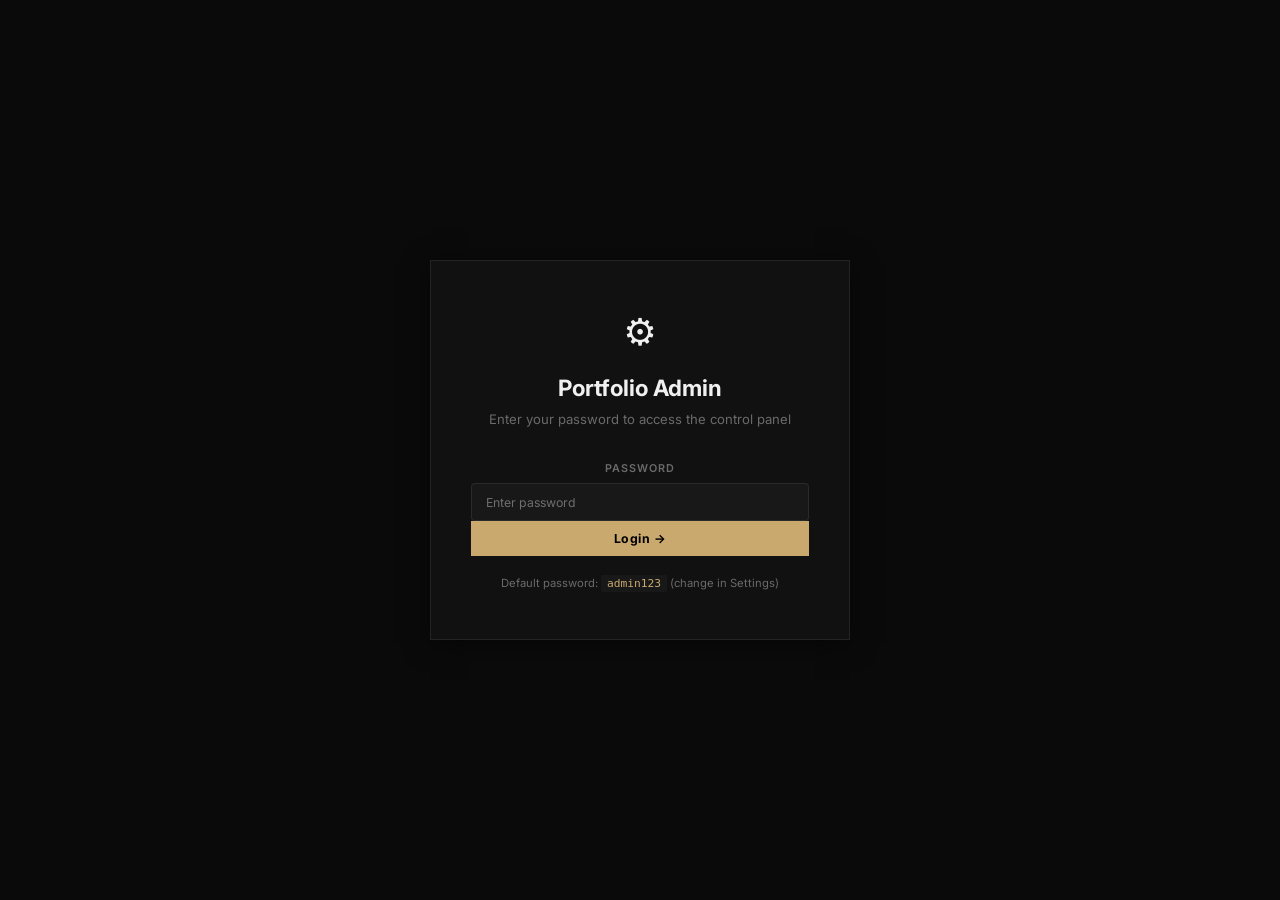
==== admin/index.html @ e6d6c71e "Add CMS Admin panel and dynamic portfolio system" ====
<!DOCTYPE html>
<html lang="en">
<head>
  <meta charset="UTF-8"/>
  <meta name="viewport" content="width=device-width, initial-scale=1.0"/>
  <meta name="robots" content="noindex, nofollow"/>
  <title>Admin Panel — Portfolio CMS</title>
  <link rel="preconnect" href="https://fonts.googleapis.com"/>
  <link href="https://fonts.googleapis.com/css2?family=Inter:wght@300;400;500;600;700&display=swap" rel="stylesheet"/>
  <link rel="stylesheet" href="style.css"/>
</head>
<body>

  <!-- ===== LOGIN SCREEN ===== -->
  <div class="login-screen" id="login-screen">
    <div class="login-box">
      <div class="login-logo">⚙</div>
      <h1>Portfolio Admin</h1>
      <p>Enter your password to access the control panel</p>
      <form id="login-form" novalidate>
        <div class="form-group">
          <label for="login-pass">Password</label>
          <input type="password" id="login-pass" placeholder="Enter password" autocomplete="current-password"/>
        </div>
        <div id="login-error" class="error-msg" style="display:none;">❌ Incorrect password</div>
        <button type="submit" class="btn-primary btn-full">Login →</button>
      </form>
      <div class="login-hint">
        <small>Default password: <code>admin123</code> (change in Settings)</small>
      </div>
    </div>
  </div>

  <!-- ===== SETUP SCREEN (GitHub Token) ===== -->
  <div class="setup-screen" id="setup-screen" style="display:none;">
    <div class="setup-box">
      <div class="setup-icon">🔑</div>
      <h2>One-Time Setup</h2>
      <p>To save and publish changes to GitHub, you need a GitHub Personal Access Token (PAT). This is a one-time setup.</p>

      <div class="setup-steps">
        <div class="step"><span class="step-num">1</span><div><strong>Go to GitHub Settings</strong><a href="https://github.com/settings/tokens/new?scopes=repo&description=Portfolio+Admin" target="_blank" class="step-link">Click here to create token →</a></div></div>
        <div class="step"><span class="step-num">2</span><div><strong>Set expiration</strong><small>Select "No expiration" or a date far in future</small></div></div>
        <div class="step"><span class="step-num">3</span><div><strong>Check "repo" scope</strong><small>Make sure the "repo" checkbox is selected</small></div></div>
        <div class="step"><span class="step-num">4</span><div><strong>Click "Generate token"</strong><small>Copy the token (starts with ghp_...)</small></div></div>
        <div class="step"><span class="step-num">5</span><div><strong>Paste below</strong></div></div>
      </div>

      <div class="form-group">
        <label for="gh-token">GitHub Personal Access Token</label>
        <input type="password" id="gh-token" placeholder="ghp_xxxxxxxxxxxxxxxxxxxx"/>
      </div>
      <div id="token-error" class="error-msg" style="display:none;"></div>
      <button class="btn-primary btn-full" id="save-token-btn">Save Token & Continue →</button>
      <div class="setup-note">🔒 Token is stored locally in your browser only. Never shared with anyone.</div>
    </div>
  </div>

  <!-- ===== MAIN ADMIN PANEL ===== -->
  <div class="admin-layout" id="admin-panel" style="display:none;">

    <!-- SIDEBAR -->
    <aside class="sidebar">
      <div class="sb-logo">
        <span class="sb-icon">⚙</span>
        <div>
          <strong>Admin Panel</strong>
          <small>Portfolio CMS</small>
        </div>
      </div>
      <nav class="sb-nav">
        <button class="sb-link active" data-view="dashboard" id="nav-dashboard">
          <span>📊</span> Dashboard
        </button>
        <button class="sb-link" data-view="projects" id="nav-projects">
          <span>🖼️</span> Projects
        </button>
        <button class="sb-link" data-view="add-project" id="nav-add">
          <span>➕</span> Add Project
        </button>
        <button class="sb-link" data-view="settings" id="nav-settings">
          <span>⚙️</span> Settings
        </button>
      </nav>
      <div class="sb-footer">
        <a href="../" target="_blank" class="sb-link sb-view-site">
          <span>🌐</span> View Website
        </a>
        <button class="sb-link sb-logout" id="logout-btn">
          <span>🚪</span> Logout
        </button>
      </div>
    </aside>

    <!-- MAIN CONTENT -->
    <main class="admin-main">

      <!-- DASHBOARD VIEW -->
      <div class="view active" id="view-dashboard">
        <div class="view-header">
          <h2>Dashboard</h2>
          <button class="btn-primary" id="dash-add-btn">+ Add New Project</button>
        </div>
        <div class="stats-grid">
          <div class="stat-card">
            <span class="sc-num" id="dash-total">—</span>
            <span class="sc-label">Total Projects</span>
          </div>
          <div class="stat-card">
            <span class="sc-num" id="dash-images">—</span>
            <span class="sc-label">Images</span>
          </div>
          <div class="stat-card">
            <span class="sc-num" id="dash-videos">—</span>
            <span class="sc-label">Animations/Videos</span>
          </div>
          <div class="stat-card">
            <span class="sc-num" id="dash-featured">—</span>
            <span class="sc-label">Featured</span>
          </div>
        </div>
        <div class="dash-recent">
          <h3>Recent Projects</h3>
          <div class="recent-grid" id="recent-grid"></div>
        </div>
      </div>

      <!-- PROJECTS VIEW -->
      <div class="view" id="view-projects">
        <div class="view-header">
          <h2>All Projects</h2>
          <div class="view-header-actions">
            <select id="proj-filter-cat" class="filter-select">
              <option value="all">All Categories</option>
            </select>
            <button class="btn-primary" id="proj-add-btn">+ Add Project</button>
          </div>
        </div>
        <div class="projects-table" id="projects-table">
          <div class="table-loading">Loading...</div>
        </div>
      </div>

      <!-- ADD / EDIT PROJECT VIEW -->
      <div class="view" id="view-add-project">
        <div class="view-header">
          <h2 id="form-title">Add New Project</h2>
          <button class="btn-outline" id="cancel-form-btn">← Cancel</button>
        </div>

        <form id="project-form" novalidate>
          <input type="hidden" id="edit-id"/>

          <div class="form-grid">
            <div class="form-col">
              <div class="form-group">
                <label for="p-title">Project Title *</label>
                <input type="text" id="p-title" placeholder="e.g. Modern Villa Rendering" required/>
              </div>
              <div class="form-group">
                <label for="p-category">Category *</label>
                <select id="p-category" required>
                  <option value="">Select Category</option>
                  <option value="architecture">Architecture</option>
                  <option value="interior">Interiors</option>
                  <option value="product">Product Design</option>
                  <option value="graphics">Graphics</option>
                  <option value="animation">Animations</option>
                </select>
              </div>
              <div class="form-group">
                <label for="p-type">Media Type *</label>
                <select id="p-type" required>
                  <option value="image">Image (JPG/PNG Rendering)</option>
                  <option value="youtube">YouTube Video</option>
                  <option value="vimeo">Vimeo Video</option>
                  <option value="video">MP4 Video (upload)</option>
                </select>
              </div>
              <div class="form-group">
                <label for="p-desc">Description</label>
                <textarea id="p-desc" rows="4" placeholder="Describe this project..."></textarea>
              </div>
              <div class="form-group">
                <label class="checkbox-label">
                  <input type="checkbox" id="p-featured"/>
                  <span>Mark as Featured</span>
                </label>
              </div>
            </div>

            <div class="form-col">
              <!-- IMAGE UPLOAD -->
              <div class="media-section" id="media-image">
                <div class="form-group">
                  <label>Upload Image (JPG/PNG)</label>
                  <div class="upload-zone" id="image-upload-zone">
                    <div class="uz-icon">🖼️</div>
                    <div class="uz-text">
                      <strong>Drag & Drop Image Here</strong>
                      <small>or click to browse</small>
                    </div>
                    <input type="file" id="image-file-input" accept="image/jpeg,image/png,image/webp,image/gif" style="display:none"/>
                  </div>
                  <div class="upload-preview" id="image-preview" style="display:none;">
                    <img id="preview-img" src="" alt="Preview"/>
                    <button type="button" class="remove-preview" id="remove-image">✕ Remove</button>
                  </div>
                  <div class="upload-progress" id="upload-progress" style="display:none;">
                    <div class="progress-bar"><div class="progress-fill" id="progress-fill"></div></div>
                    <span id="progress-text">Uploading...</span>
                  </div>
                </div>
                <div class="form-group">
                  <label for="p-img-url">Or Paste Image URL</label>
                  <input type="url" id="p-img-url" placeholder="https://example.com/image.jpg"/>
                </div>
              </div>

              <!-- YOUTUBE INPUT -->
              <div class="media-section" id="media-youtube" style="display:none;">
                <div class="form-group">
                  <label for="p-yt-url">YouTube URL *</label>
                  <input type="url" id="p-yt-url" placeholder="https://www.youtube.com/watch?v=..."/>
                  <small class="field-hint">Paste the full YouTube link</small>
                </div>
                <div class="form-group">
                  <label for="p-yt-thumb">Thumbnail Image URL (optional)</label>
                  <input type="url" id="p-yt-thumb" placeholder="https://...thumbnail.jpg"/>
                </div>
              </div>

              <!-- VIMEO INPUT -->
              <div class="media-section" id="media-vimeo" style="display:none;">
                <div class="form-group">
                  <label for="p-vim-url">Vimeo URL *</label>
                  <input type="url" id="p-vim-url" placeholder="https://vimeo.com/..."/>
                </div>
                <div class="form-group">
                  <label for="p-vim-thumb">Thumbnail Image URL (optional)</label>
                  <input type="url" id="p-vim-thumb" placeholder="https://...thumbnail.jpg"/>
                </div>
              </div>

              <!-- MP4 VIDEO UPLOAD -->
              <div class="media-section" id="media-video" style="display:none;">
                <div class="form-group">
                  <label>Upload MP4 Video (max 25MB)</label>
                  <div class="upload-zone" id="video-upload-zone">
                    <div class="uz-icon">🎬</div>
                    <div class="uz-text">
                      <strong>Drag & Drop MP4 Video</strong>
                      <small>Max size: 25MB</small>
                    </div>
                    <input type="file" id="video-file-input" accept="video/mp4,video/webm" style="display:none"/>
                  </div>
                  <div id="video-name" class="file-name-display" style="display:none;"></div>
                  <div class="upload-progress" id="video-upload-progress" style="display:none;">
                    <div class="progress-bar"><div class="progress-fill" id="video-progress-fill"></div></div>
                    <span id="video-progress-text">Uploading...</span>
                  </div>
                </div>
                <div class="form-group">
                  <label for="p-vid-thumb">Thumbnail Image URL</label>
                  <input type="url" id="p-vid-thumb" placeholder="https://...thumbnail.jpg"/>
                </div>
              </div>

              <!-- PREVIEW BOX -->
              <div class="preview-card" id="form-preview" style="display:none;">
                <h4>Preview</h4>
                <div class="pc-thumb" id="pc-thumb"></div>
                <div class="pc-title" id="pc-title"></div>
                <div class="pc-cat" id="pc-cat"></div>
              </div>
            </div>
          </div>

          <div id="form-error" class="error-msg" style="display:none;"></div>
          <div class="form-actions">
            <button type="button" class="btn-outline" id="cancel-form-btn-2">Cancel</button>
            <button type="submit" class="btn-primary" id="save-project-btn">
              <span id="save-btn-text">Publish to Website →</span>
            </button>
          </div>
        </form>
      </div>

      <!-- SETTINGS VIEW -->
      <div class="view" id="view-settings">
        <div class="view-header">
          <h2>Site Settings</h2>
        </div>
        <form id="settings-form">
          <div class="settings-section">
            <h3>Personal Information</h3>
            <div class="form-grid-2">
              <div class="form-group">
                <label>Your Name</label>
                <input type="text" id="s-name" placeholder="Your Full Name"/>
              </div>
              <div class="form-group">
                <label>Job Title</label>
                <input type="text" id="s-title" placeholder="Architecture & 3D Visualization"/>
              </div>
              <div class="form-group">
                <label>Tagline</label>
                <input type="text" id="s-tagline" placeholder="Transforming Visions Into Reality"/>
              </div>
              <div class="form-group">
                <label>Email</label>
                <input type="email" id="s-email" placeholder="your@email.com"/>
              </div>
              <div class="form-group">
                <label>Phone</label>
                <input type="text" id="s-phone" placeholder="+92 300 0000000"/>
              </div>
            </div>
            <div class="form-group">
              <label>About Text</label>
              <textarea id="s-about" rows="5" placeholder="Tell visitors about yourself..."></textarea>
            </div>
          </div>

          <div class="settings-section">
            <h3>Admin Security</h3>
            <div class="form-grid-2">
              <div class="form-group">
                <label>Change Password</label>
                <input type="password" id="s-password" placeholder="New password (leave blank to keep current)"/>
              </div>
            </div>
          </div>

          <div class="settings-section">
            <h3>GitHub Token</h3>
            <div class="form-group">
              <label>Personal Access Token</label>
              <input type="password" id="s-token" placeholder="ghp_... (leave blank to keep current)"/>
              <small class="field-hint">Your token is stored locally and used to publish changes.</small>
            </div>
          </div>

          <div id="settings-msg" class="success-msg" style="display:none;"></div>
          <div class="form-actions">
            <button type="submit" class="btn-primary">Save Settings & Publish →</button>
          </div>
        </form>
      </div>

    </main>
  </div>

  <!-- CONFIRM MODAL -->
  <div class="modal-overlay" id="confirm-modal" style="display:none;">
    <div class="modal-box">
      <h3 id="modal-title">Confirm Delete</h3>
      <p id="modal-msg">Are you sure you want to delete this project?</p>
      <div class="modal-actions">
        <button class="btn-outline" id="modal-cancel">Cancel</button>
        <button class="btn-danger" id="modal-confirm">Delete</button>
      </div>
    </div>
  </div>

  <script src="script.js"></script>
</body>
</html>
---- admin/style.css ----
/* ==========================================
   ADMIN PANEL CSS — DARK PROFESSIONAL
   ========================================== */

:root {
  --bg: #0a0a0a;
  --bg2: #111111;
  --bg3: #181818;
  --bg4: #202020;
  --border: rgba(255,255,255,0.08);
  --gold: #c9a96e;
  --gold-bg: rgba(201,169,110,0.1);
  --white: #f0f0f0;
  --white-70: rgba(240,240,240,0.7);
  --white-40: rgba(240,240,240,0.4);
  --white-10: rgba(240,240,240,0.1);
  --white-05: rgba(240,240,240,0.05);
  --green: #22c55e;
  --green-bg: rgba(34,197,94,0.1);
  --red: #ef4444;
  --red-bg: rgba(239,68,68,0.1);
  --radius: 4px;
  --sidebar-w: 220px;
  --transition: 0.2s ease;
  --shadow: 0 4px 24px rgba(0,0,0,0.5);
}

*, *::before, *::after { margin: 0; padding: 0; box-sizing: border-box; }
html { font-size: 15px; }
body {
  font-family: 'Inter', system-ui, sans-serif;
  background: var(--bg);
  color: var(--white);
  min-height: 100vh;
  -webkit-font-smoothing: antialiased;
}
::selection { background: var(--gold-bg); color: var(--gold); }
::-webkit-scrollbar { width: 4px; }
::-webkit-scrollbar-track { background: var(--bg); }
::-webkit-scrollbar-thumb { background: #333; border-radius: 2px; }

a { color: var(--gold); text-decoration: none; }
input, textarea, select, button { font-family: 'Inter', sans-serif; }

/* ==========================================
   BUTTONS
   ========================================== */
.btn-primary {
  display: inline-flex;
  align-items: center;
  gap: 8px;
  padding: 10px 24px;
  background: var(--gold);
  color: #000;
  font-weight: 700;
  font-size: 0.82rem;
  letter-spacing: 0.5px;
  border: none;
  cursor: pointer;
  transition: all var(--transition);
  white-space: nowrap;
}
.btn-primary:hover { background: #d4b07c; transform: translateY(-1px); }
.btn-primary:disabled { opacity: 0.5; cursor: not-allowed; transform: none; }
.btn-primary.btn-full { width: 100%; justify-content: center; }

.btn-outline {
  display: inline-flex;
  align-items: center;
  gap: 8px;
  padding: 10px 24px;
  background: transparent;
  color: var(--white-70);
  font-weight: 500;
  font-size: 0.82rem;
  border: 1px solid var(--border);
  cursor: pointer;
  transition: all var(--transition);
  white-space: nowrap;
}
.btn-outline:hover { border-color: var(--white-40); color: var(--white); }

.btn-danger {
  display: inline-flex;
  align-items: center;
  gap: 8px;
  padding: 10px 24px;
  background: var(--red-bg);
  color: var(--red);
  font-weight: 600;
  font-size: 0.82rem;
  border: 1px solid rgba(239,68,68,0.3);
  cursor: pointer;
  transition: all var(--transition);
}
.btn-danger:hover { background: rgba(239,68,68,0.2); }

.btn-icon {
  width: 32px;
  height: 32px;
  display: inline-flex;
  align-items: center;
  justify-content: center;
  background: var(--white-05);
  border: 1px solid var(--border);
  color: var(--white-40);
  cursor: pointer;
  font-size: 0.85rem;
  transition: all var(--transition);
  font-family: inherit;
}
.btn-icon:hover { color: var(--white); border-color: var(--white-40); }
.btn-icon.delete:hover { color: var(--red); border-color: rgba(239,68,68,0.3); background: var(--red-bg); }
.btn-icon.edit:hover { color: var(--gold); border-color: var(--gold); background: var(--gold-bg); }

/* ==========================================
   FORM ELEMENTS
   ========================================== */
.form-group { display: flex; flex-direction: column; gap: 8px; }
.form-group label {
  font-size: 0.72rem;
  font-weight: 600;
  letter-spacing: 1px;
  text-transform: uppercase;
  color: var(--white-40);
}
.form-group input,
.form-group select,
.form-group textarea {
  background: var(--bg3);
  border: 1px solid var(--border);
  color: var(--white);
  padding: 10px 14px;
  font-size: 0.875rem;
  transition: border-color var(--transition);
  outline: none;
  appearance: none;
  border-radius: var(--radius);
  resize: vertical;
}
.form-group input:focus,
.form-group select:focus,
.form-group textarea:focus { border-color: var(--gold); }
.form-group input::placeholder,
.form-group textarea::placeholder { color: var(--white-40); font-size: 0.82rem; }
.form-group select option { background: var(--bg3); }

.field-hint { font-size: 0.72rem; color: var(--white-40); }

.checkbox-label {
  display: flex !important;
  align-items: center;
  gap: 10px;
  cursor: pointer;
  font-size: 0.875rem !important;
  font-weight: 500 !important;
  letter-spacing: 0 !important;
  text-transform: none !important;
  color: var(--white-70) !important;
}
.checkbox-label input[type="checkbox"] {
  width: 18px;
  height: 18px;
  accent-color: var(--gold);
  border-radius: 2px;
  padding: 0;
}

.error-msg {
  background: var(--red-bg);
  border: 1px solid rgba(239,68,68,0.3);
  color: var(--red);
  padding: 10px 16px;
  font-size: 0.82rem;
  border-radius: var(--radius);
}
.success-msg {
  background: var(--green-bg);
  border: 1px solid rgba(34,197,94,0.3);
  color: var(--green);
  padding: 10px 16px;
  font-size: 0.82rem;
  border-radius: var(--radius);
}

/* ==========================================
   LOGIN SCREEN
   ========================================== */
.login-screen, .setup-screen {
  min-height: 100vh;
  display: flex;
  align-items: center;
  justify-content: center;
  background: var(--bg);
  padding: 24px;
}

.login-box, .setup-box {
  background: var(--bg2);
  border: 1px solid var(--border);
  padding: 48px 40px;
  width: 100%;
  max-width: 420px;
  text-align: center;
  box-shadow: var(--shadow);
}

.login-logo, .setup-icon { font-size: 2.5rem; margin-bottom: 20px; }
.login-box h1, .setup-box h2 {
  font-size: 1.5rem;
  font-weight: 700;
  margin-bottom: 8px;
}
.login-box p, .setup-box p {
  font-size: 0.875rem;
  color: var(--white-40);
  margin-bottom: 32px;
  line-height: 1.6;
}
.login-hint { margin-top: 16px; }
.login-hint small { font-size: 0.75rem; color: var(--white-40); }
.login-hint code {
  background: var(--bg3);
  padding: 2px 6px;
  font-family: monospace;
  color: var(--gold);
  border-radius: 2px;
}

.setup-steps {
  text-align: left;
  display: flex;
  flex-direction: column;
  gap: 16px;
  margin-bottom: 32px;
}
.step {
  display: flex;
  gap: 12px;
  align-items: flex-start;
}
.step-num {
  width: 24px;
  height: 24px;
  min-width: 24px;
  background: var(--gold);
  color: #000;
  font-weight: 700;
  font-size: 0.72rem;
  display: flex;
  align-items: center;
  justify-content: center;
  border-radius: 50%;
  margin-top: 2px;
}
.step div strong { display: block; font-size: 0.875rem; margin-bottom: 2px; }
.step div small { font-size: 0.75rem; color: var(--white-40); display: block; }
.step-link {
  font-size: 0.8rem;
  color: var(--gold);
  display: inline-block;
  margin-top: 4px;
}
.setup-note {
  margin-top: 16px;
  font-size: 0.75rem;
  color: var(--white-40);
}

/* ==========================================
   ADMIN LAYOUT
   ========================================== */
.admin-layout {
  display: flex;
  min-height: 100vh;
}

/* SIDEBAR */
.sidebar {
  width: var(--sidebar-w);
  min-width: var(--sidebar-w);
  background: var(--bg2);
  border-right: 1px solid var(--border);
  display: flex;
  flex-direction: column;
  position: fixed;
  top: 0; left: 0; bottom: 0;
  z-index: 100;
}

.sb-logo {
  display: flex;
  align-items: center;
  gap: 12px;
  padding: 24px 20px;
  border-bottom: 1px solid var(--border);
}
.sb-icon { font-size: 1.5rem; }
.sb-logo strong { display: block; font-size: 0.875rem; font-weight: 700; }
.sb-logo small { font-size: 0.72rem; color: var(--white-40); }

.sb-nav {
  flex: 1;
  padding: 16px 12px;
  display: flex;
  flex-direction: column;
  gap: 4px;
}

.sb-link {
  display: flex;
  align-items: center;
  gap: 10px;
  padding: 10px 12px;
  background: none;
  border: none;
  color: var(--white-40);
  font-size: 0.82rem;
  font-weight: 500;
  cursor: pointer;
  transition: all var(--transition);
  text-align: left;
  border-radius: var(--radius);
  text-decoration: none;
  font-family: inherit;
  width: 100%;
}
.sb-link:hover { background: var(--white-05); color: var(--white); }
.sb-link.active { background: var(--gold-bg); color: var(--gold); }
.sb-link span { font-size: 1rem; }

.sb-footer {
  padding: 12px;
  border-top: 1px solid var(--border);
  display: flex;
  flex-direction: column;
  gap: 4px;
}
.sb-logout { color: rgba(239,68,68,0.6); }
.sb-logout:hover { background: var(--red-bg); color: var(--red); }

/* MAIN CONTENT */
.admin-main {
  flex: 1;
  margin-left: var(--sidebar-w);
  padding: 32px 40px;
  min-height: 100vh;
  background: var(--bg);
}

.view { display: none; }
.view.active { display: block; }

.view-header {
  display: flex;
  justify-content: space-between;
  align-items: center;
  margin-bottom: 32px;
  flex-wrap: wrap;
  gap: 16px;
}
.view-header h2 {
  font-size: 1.4rem;
  font-weight: 700;
}
.view-header-actions { display: flex; gap: 12px; align-items: center; }

.filter-select {
  background: var(--bg3);
  border: 1px solid var(--border);
  color: var(--white);
  padding: 10px 14px;
  font-size: 0.82rem;
  font-family: 'Inter', sans-serif;
  cursor: pointer;
  outline: none;
  border-radius: var(--radius);
}

/* ==========================================
   DASHBOARD
   ========================================== */
.stats-grid {
  display: grid;
  grid-template-columns: repeat(4, 1fr);
  gap: 16px;
  margin-bottom: 40px;
}
.stat-card {
  background: var(--bg2);
  border: 1px solid var(--border);
  padding: 24px;
  border-radius: var(--radius);
  text-align: center;
  transition: border-color var(--transition);
}
.stat-card:hover { border-color: var(--gold); }
.sc-num {
  display: block;
  font-size: 2.2rem;
  font-weight: 800;
  color: var(--gold);
  line-height: 1;
  margin-bottom: 8px;
}
.sc-label { font-size: 0.72rem; letter-spacing: 1px; text-transform: uppercase; color: var(--white-40); }

.dash-recent h3 { font-size: 1rem; font-weight: 600; margin-bottom: 20px; color: var(--white-70); }
.recent-grid {
  display: grid;
  grid-template-columns: repeat(auto-fill, minmax(180px, 1fr));
  gap: 12px;
}
.recent-card {
  background: var(--bg2);
  border: 1px solid var(--border);
  overflow: hidden;
  border-radius: var(--radius);
  transition: all var(--transition);
  cursor: pointer;
}
.recent-card:hover { border-color: var(--gold); transform: translateY(-2px); }
.rc-thumb {
  height: 120px;
  background: var(--bg3);
  overflow: hidden;
  position: relative;
  display: flex;
  align-items: center;
  justify-content: center;
  font-size: 2rem;
}
.rc-thumb img { width: 100%; height: 100%; object-fit: cover; }
.rc-info { padding: 10px 12px; }
.rc-title { font-size: 0.8rem; font-weight: 600; color: var(--white); margin-bottom: 2px; truncate: true; white-space: nowrap; overflow: hidden; text-overflow: ellipsis; }
.rc-cat { font-size: 0.65rem; color: var(--gold); letter-spacing: 1px; text-transform: uppercase; }

/* ==========================================
   PROJECTS TABLE
   ========================================== */
.projects-table {
  background: var(--bg2);
  border: 1px solid var(--border);
  border-radius: var(--radius);
  overflow: hidden;
}
.table-loading {
  padding: 48px;
  text-align: center;
  color: var(--white-40);
  font-size: 0.875rem;
}
.table-empty {
  padding: 48px;
  text-align: center;
  color: var(--white-40);
}
.table-row {
  display: grid;
  grid-template-columns: 60px 1fr 100px 100px 80px 80px;
  gap: 16px;
  align-items: center;
  padding: 12px 20px;
  border-bottom: 1px solid var(--border);
  transition: background var(--transition);
}
.table-row:last-child { border-bottom: none; }
.table-row.header {
  background: var(--bg3);
  font-size: 0.65rem;
  letter-spacing: 1.5px;
  text-transform: uppercase;
  color: var(--white-40);
  font-weight: 700;
}
.table-row:not(.header):hover { background: var(--white-05); }

.tr-thumb {
  width: 48px;
  height: 36px;
  background: var(--bg3);
  overflow: hidden;
  border-radius: 2px;
  display: flex;
  align-items: center;
  justify-content: center;
  font-size: 1rem;
  flex-shrink: 0;
}
.tr-thumb img { width: 100%; height: 100%; object-fit: cover; }
.tr-title { font-size: 0.875rem; font-weight: 500; white-space: nowrap; overflow: hidden; text-overflow: ellipsis; }
.tr-cat {
  font-size: 0.65rem;
  font-weight: 600;
  letter-spacing: 1px;
  text-transform: uppercase;
  color: var(--gold);
  background: var(--gold-bg);
  padding: 3px 8px;
  border-radius: 50px;
  white-space: nowrap;
  display: inline-block;
}
.tr-type {
  font-size: 0.72rem;
  color: var(--white-40);
  white-space: nowrap;
}
.tr-featured { font-size: 0.75rem; }
.tr-actions { display: flex; gap: 6px; justify-content: flex-end; }

/* ==========================================
   ADD/EDIT PROJECT FORM
   ========================================== */
.form-grid {
  display: grid;
  grid-template-columns: 1fr 1fr;
  gap: 40px;
  margin-bottom: 32px;
}
.form-col { display: flex; flex-direction: column; gap: 20px; }

.media-section { display: flex; flex-direction: column; gap: 16px; }

.upload-zone {
  border: 2px dashed var(--border);
  padding: 40px 20px;
  text-align: center;
  cursor: pointer;
  transition: all var(--transition);
  border-radius: var(--radius);
  position: relative;
}
.upload-zone:hover { border-color: var(--gold); background: var(--gold-bg); }
.upload-zone.drag-over { border-color: var(--gold); background: var(--gold-bg); }
.uz-icon { font-size: 2rem; margin-bottom: 12px; }
.uz-text strong { display: block; font-size: 0.875rem; margin-bottom: 4px; }
.uz-text small { font-size: 0.75rem; color: var(--white-40); }

.upload-preview {
  position: relative;
  border-radius: var(--radius);
  overflow: hidden;
}
.upload-preview img { width: 100%; height: 200px; object-fit: cover; display: block; }
.remove-preview {
  position: absolute;
  top: 8px; right: 8px;
  background: rgba(0,0,0,0.8);
  color: var(--white);
  border: none;
  padding: 4px 10px;
  font-size: 0.72rem;
  cursor: pointer;
  border-radius: var(--radius);
  font-family: inherit;
}
.remove-preview:hover { background: var(--red); }

.upload-progress { margin-top: 8px; }
.progress-bar {
  height: 4px;
  background: var(--bg3);
  border-radius: 2px;
  overflow: hidden;
  margin-bottom: 8px;
}
.progress-fill {
  height: 100%;
  background: var(--gold);
  width: 0%;
  transition: width 0.3s ease;
  border-radius: 2px;
}
.progress-text { font-size: 0.72rem; color: var(--white-40); }

.file-name-display {
  background: var(--bg3);
  border: 1px solid var(--border);
  padding: 10px 14px;
  font-size: 0.82rem;
  color: var(--white-70);
  border-radius: var(--radius);
}

.preview-card {
  background: var(--bg3);
  border: 1px solid var(--border);
  border-radius: var(--radius);
  overflow: hidden;
  margin-top: 16px;
}
.preview-card h4 {
  font-size: 0.65rem;
  letter-spacing: 2px;
  text-transform: uppercase;
  color: var(--white-40);
  padding: 10px 16px;
  border-bottom: 1px solid var(--border);
}
.pc-thumb { height: 150px; background: var(--bg4); overflow: hidden; }
.pc-thumb img, .pc-thumb video { width: 100%; height: 100%; object-fit: cover; }
.pc-title { padding: 12px 16px 4px; font-size: 0.875rem; font-weight: 600; }
.pc-cat { padding: 0 16px 12px; font-size: 0.65rem; color: var(--gold); text-transform: uppercase; letter-spacing: 1px; }

.form-actions {
  display: flex;
  justify-content: flex-end;
  gap: 12px;
  padding-top: 24px;
  border-top: 1px solid var(--border);
}

/* ==========================================
   SETTINGS
   ========================================== */
.settings-section {
  background: var(--bg2);
  border: 1px solid var(--border);
  border-radius: var(--radius);
  padding: 28px;
  margin-bottom: 24px;
}
.settings-section h3 {
  font-size: 0.875rem;
  font-weight: 700;
  color: var(--white-70);
  margin-bottom: 24px;
  padding-bottom: 12px;
  border-bottom: 1px solid var(--border);
}
.form-grid-2 {
  display: grid;
  grid-template-columns: repeat(2, 1fr);
  gap: 20px;
  margin-bottom: 20px;
}

/* ==========================================
   MODAL
   ========================================== */
.modal-overlay {
  position: fixed;
  inset: 0;
  background: rgba(0,0,0,0.85);
  z-index: 10000;
  display: flex;
  align-items: center;
  justify-content: center;
  padding: 24px;
}
.modal-box {
  background: var(--bg2);
  border: 1px solid var(--border);
  padding: 32px;
  max-width: 400px;
  width: 100%;
  border-radius: var(--radius);
  box-shadow: var(--shadow);
}
.modal-box h3 { font-size: 1.1rem; font-weight: 700; margin-bottom: 12px; }
.modal-box p { font-size: 0.875rem; color: var(--white-40); margin-bottom: 24px; }
.modal-actions { display: flex; gap: 12px; justify-content: flex-end; }

/* ==========================================
   TOAST
   ========================================== */
.admin-toast {
  position: fixed;
  top: 24px;
  right: 24px;
  padding: 14px 20px;
  font-size: 0.82rem;
  font-weight: 600;
  z-index: 99999;
  border-radius: var(--radius);
  animation: toastIn 0.3s ease;
  display: flex;
  align-items: center;
  gap: 10px;
  max-width: 320px;
  box-shadow: var(--shadow);
}
.admin-toast.success { background: var(--green-bg); border: 1px solid rgba(34,197,94,0.3); color: var(--green); }
.admin-toast.error { background: var(--red-bg); border: 1px solid rgba(239,68,68,0.3); color: var(--red); }
.admin-toast.info { background: var(--gold-bg); border: 1px solid rgba(201,169,110,0.3); color: var(--gold); }

@keyframes toastIn { from { opacity:0; transform:translateX(100%); } to { opacity:1; transform:translateX(0); } }

/* ==========================================
   RESPONSIVE
   ========================================== */
@media (max-width: 1024px) {
  .stats-grid { grid-template-columns: repeat(2, 1fr); }
  .form-grid { grid-template-columns: 1fr; }
  .table-row { grid-template-columns: 50px 1fr 90px 90px; }
  .table-row .tr-actions { display: flex; }
}

@media (max-width: 768px) {
  .admin-main { margin-left: 0; padding: 20px 16px; }
  .sidebar { transform: translateX(-100%); transition: transform 0.3s ease; }
  .sidebar.open { transform: translateX(0); }
  .stats-grid { grid-template-columns: 1fr 1fr; }
  .form-grid-2 { grid-template-columns: 1fr; }
}
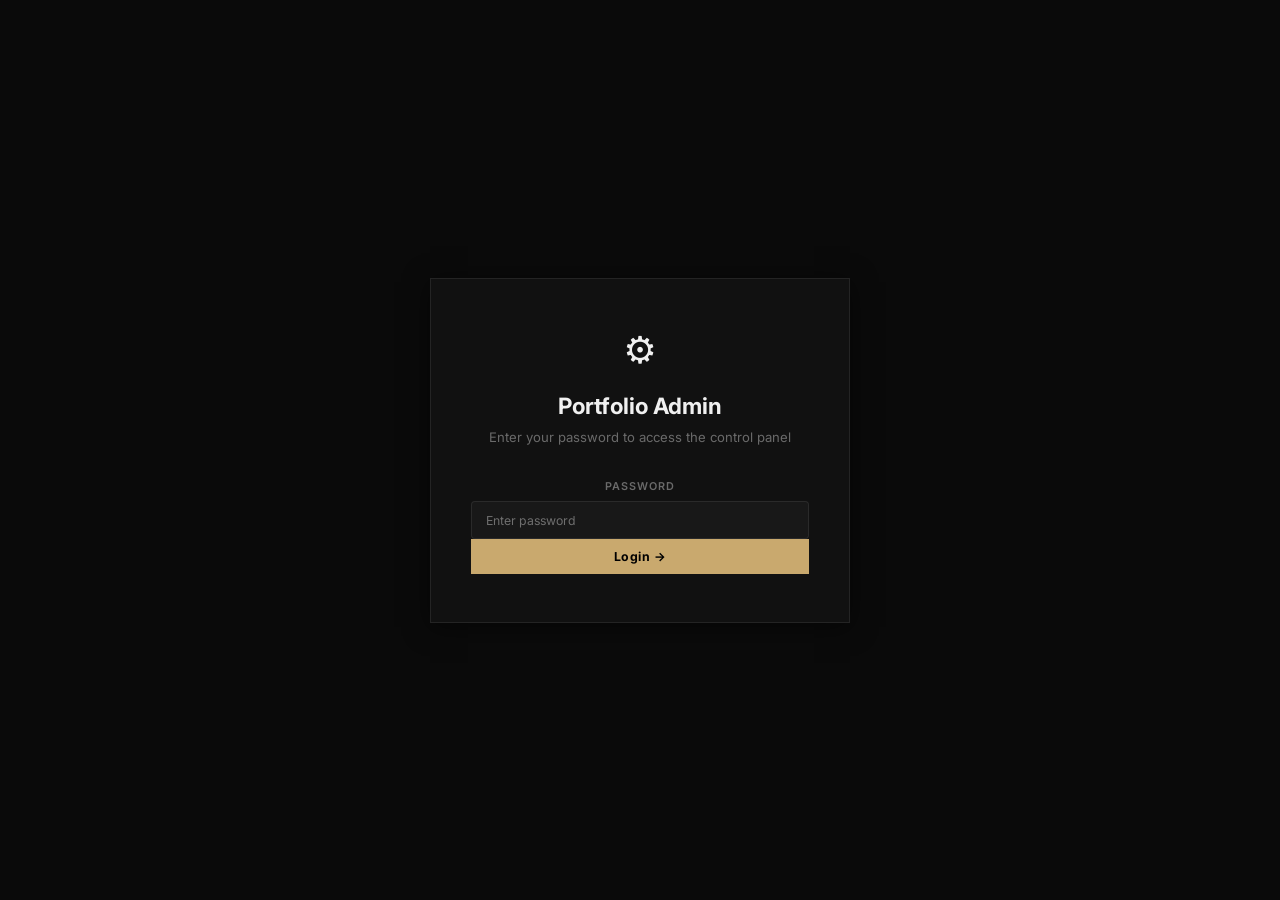
==== commit 43f4599a: "fix(security): Add password gate to live edit mode and remove default password hint from admin login" ====
--- a/admin/index.html
+++ b/admin/index.html
@@ -20,14 +20,11 @@
       <form id="login-form" novalidate>
         <div class="form-group">
           <label for="login-pass">Password</label>
-          <input type="password" id="login-pass" placeholder="Enter password" autocomplete="current-password"/>
+          <input type="password" id="login-pass" placeholder="Enter password" autocomplete="off"/>
         </div>
         <div id="login-error" class="error-msg" style="display:none;">❌ Incorrect password</div>
         <button type="submit" class="btn-primary btn-full">Login →</button>
       </form>
-      <div class="login-hint">
-        <small>Default password: <code>admin123</code> (change in Settings)</small>
-      </div>
     </div>
   </div>
 
